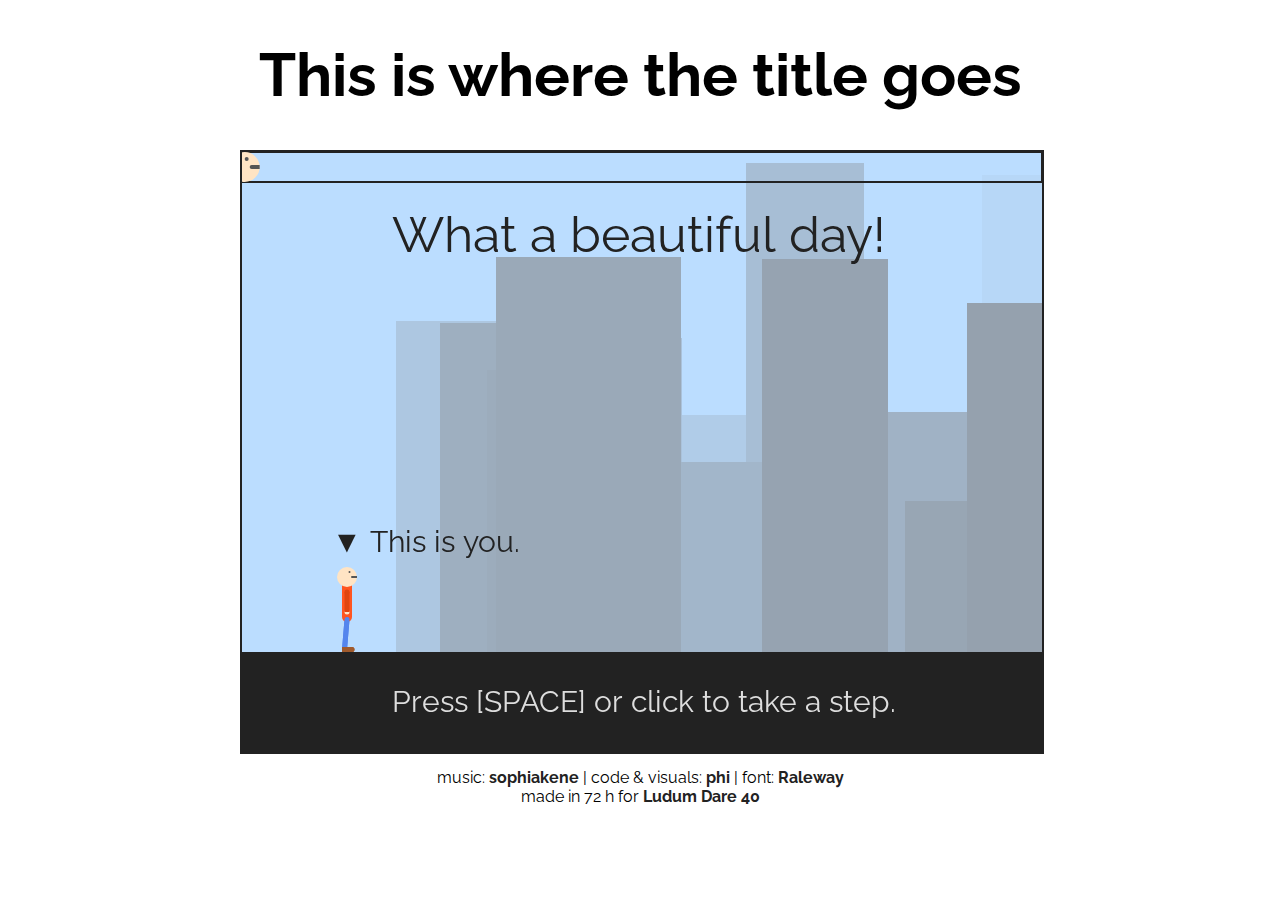
==== docs/index.html @ 18fc2976 "docs/" ====
<!DOCTYPE html>

<html>
<head>
    <meta charset="utf-8">
    <meta http-equiv="X-UA-Compatible" content="IE=edge">
    <meta name="viewport" content="width=device-width, initial-scale=1.0">
    <meta name="scaffolded-by" content="https://github.com/google/stagehand">
    <title>ld40</title>
    <link rel="stylesheet" href="styles.css">
    <link href="https://fonts.googleapis.com/css?family=Raleway" rel="stylesheet">
    <script defer src="main.dart" type="application/dart"></script>
    <script defer src="packages/browser/dart.js"></script>
    <script defer src="out.js"></script>
</head>

<body>
    <div class="box">
        <h1>This is where the title goes</h1>
    </div>
    <div class="box">
        <canvas id="stage" width="800" height="600"></canvas>
    </div>
    <div class="box">
        music: <a href="http://ldjam.com/users/sophiakene">sophiakene</a> |
        code & visuals: <a href="http://ldjam.com/users/phi">phi</a> |
        font: <a href="https://fonts.google.com/specimen/Raleway">Raleway</a> <br>
        made in 72 h for <a href="http://ldjam.com">Ludum Dare 40</a>
    </div>
</body>
</html>
---- docs/styles.css ----
body {
    font-family: 'Raleway';
}

h1 {
    font-size: 60px;
}

a {
    font-weight: bold;
    text-decoration: none;
    color: #222222;
}

.box {
    margin: 10px auto;
    width: 800px;
    text-align: center;
    font-size: 16px;
}

#stage {
    border: solid #222222 2px;
}
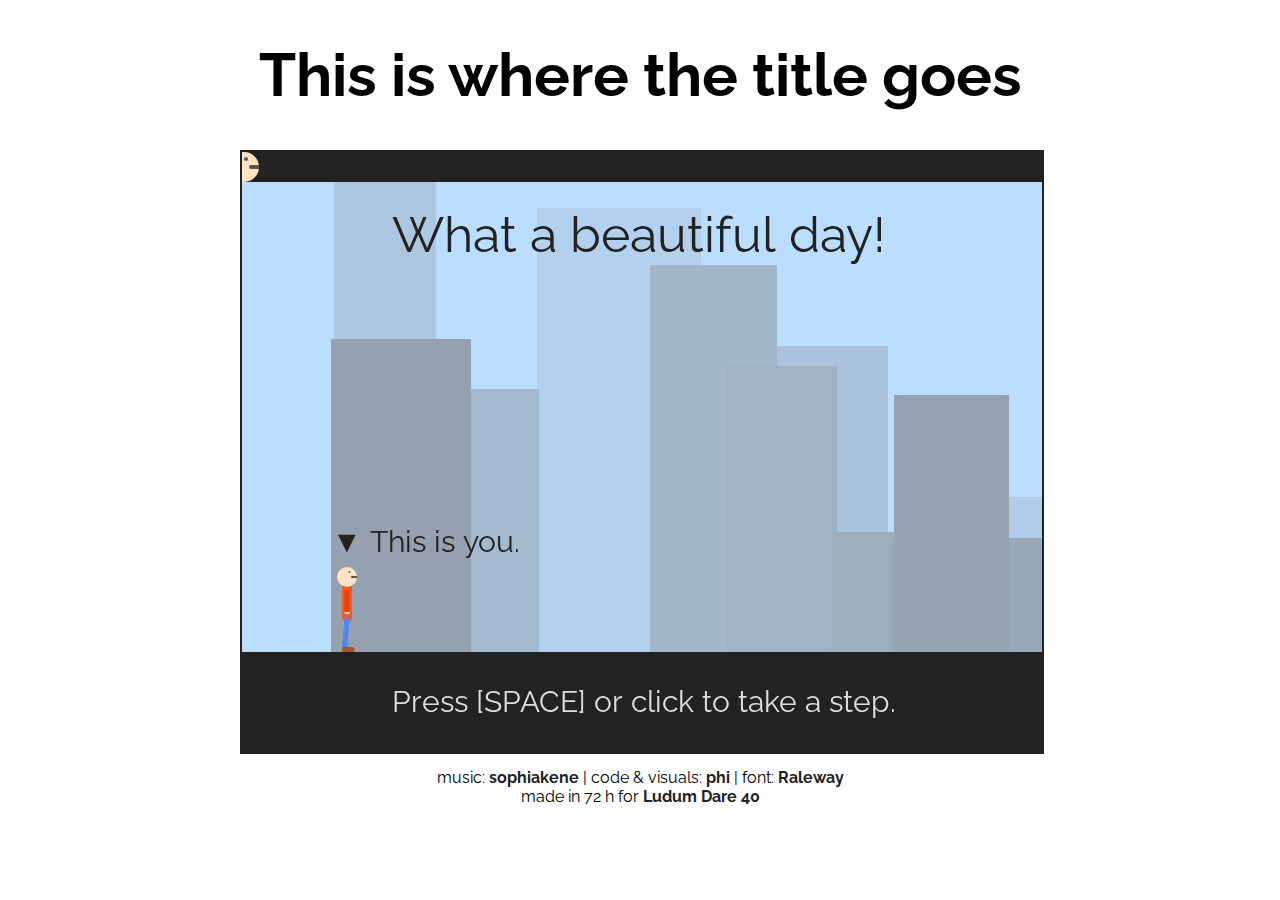
==== commit 49df224f: "Testable version" ====
--- a/docs/index.html
+++ b/docs/index.html
@@ -22,10 +22,10 @@
         <canvas id="stage" width="800" height="600"></canvas>
     </div>
     <div class="box">
-        music: <a href="http://ldjam.com/users/sophiakene">sophiakene</a> |
-        code & visuals: <a href="http://ldjam.com/users/phi">phi</a> |
+        music: <a href="https://ldjam.com/users/sophiakene">sophiakene</a> |
+        code & visuals: <a href="https://ldjam.com/users/phi">phi</a> |
         font: <a href="https://fonts.google.com/specimen/Raleway">Raleway</a> <br>
-        made in 72 h for <a href="http://ldjam.com">Ludum Dare 40</a>
+        made in 72 h for <a href="https://ldjam.com">Ludum Dare 40</a>
     </div>
 </body>
 </html>
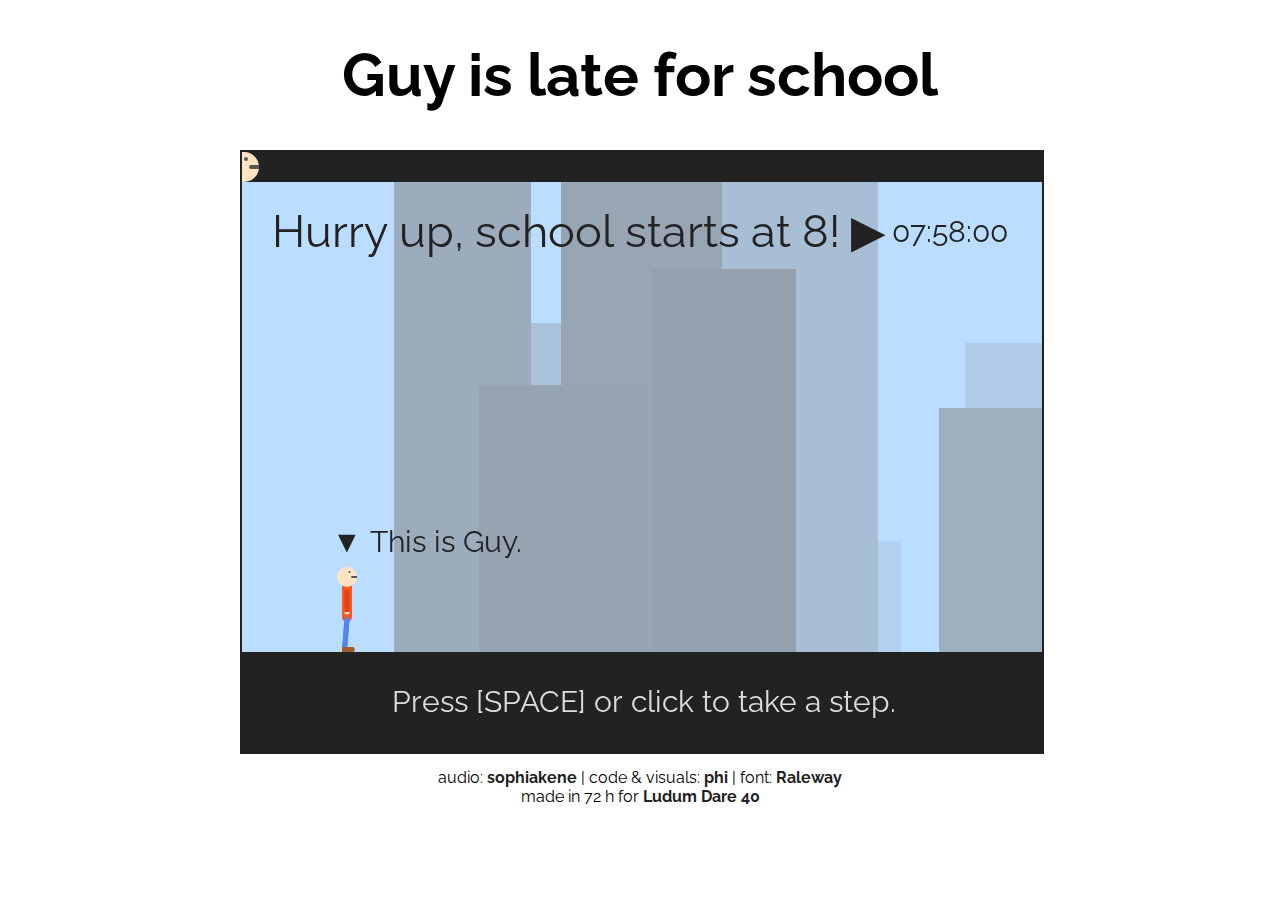
==== commit 4360dbe8: "Sounds" ====
--- a/docs/index.html
+++ b/docs/index.html
@@ -16,13 +16,13 @@
 
 <body>
     <div class="box">
-        <h1>This is where the title goes</h1>
+        <h1>Guy is late for school</h1>
     </div>
     <div class="box">
         <canvas id="stage" width="800" height="600"></canvas>
     </div>
     <div class="box">
-        music: <a href="https://ldjam.com/users/sophiakene">sophiakene</a> |
+        audio: <a href="https://ldjam.com/users/sophiakene">sophiakene</a> |
         code & visuals: <a href="https://ldjam.com/users/phi">phi</a> |
         font: <a href="https://fonts.google.com/specimen/Raleway">Raleway</a> <br>
         made in 72 h for <a href="https://ldjam.com">Ludum Dare 40</a>
